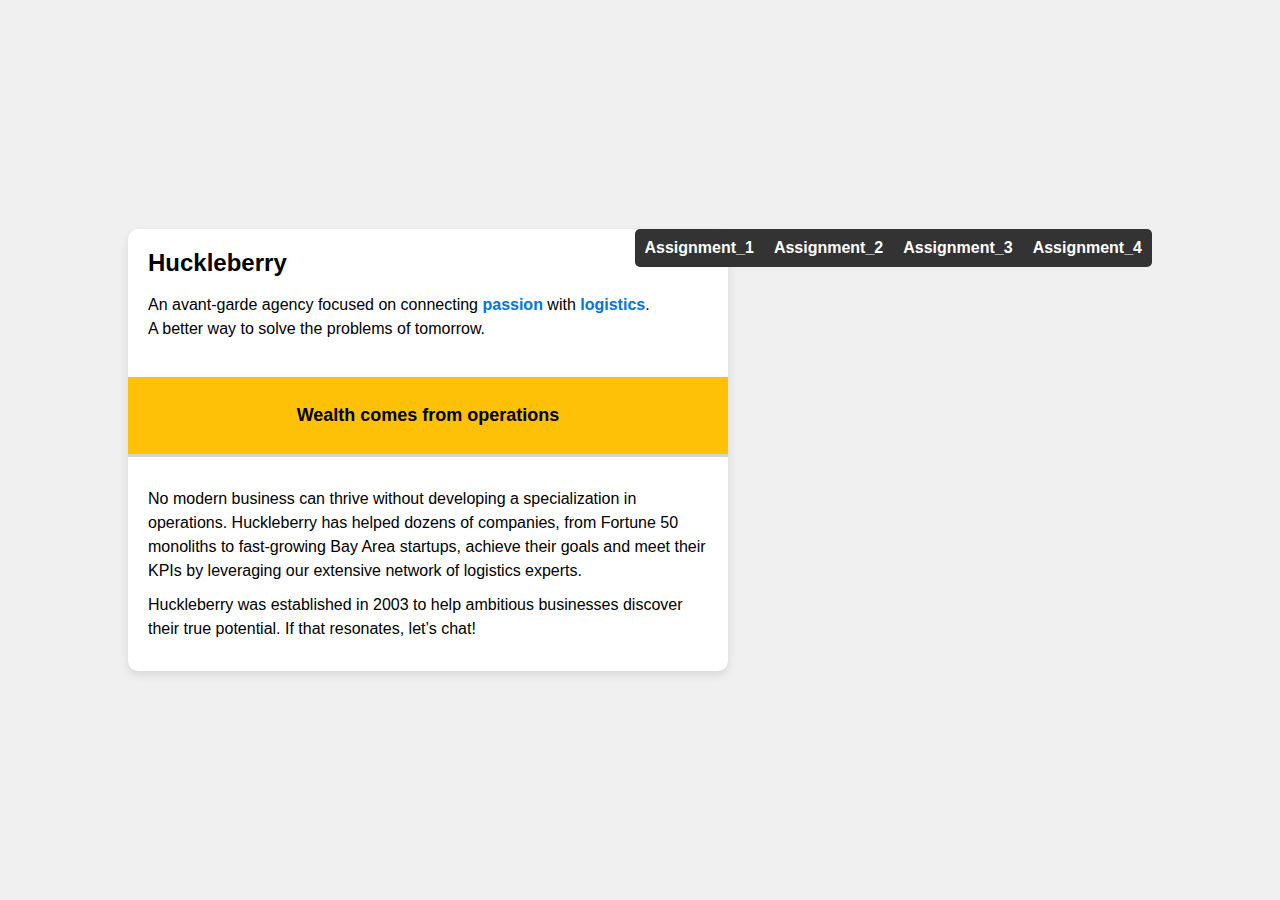
==== assignment_2.html @ e76169d1 "all needed changes" ====
<!DOCTYPE html>
<html lang="en">
<head>
    <meta charset="UTF-8">
    <meta name="viewport" content="width=device-width, initial-scale=1.0">
    <title>assignment_2</title>
    <link rel="stylesheet" href="styles2.css">
</head>
<body>
    <section id="main">
        <nav class="navbar">
            <ul>
                <li><a href="assignment_1.html">Assignment_1</a></li>
                <li><a href="assignment_2.html">Assignment_2</a></li>
                <li><a href="assignment_3.html">Assignment_3</a></li>
                <li><a href="assignment_4.html">Assignment_4</a></li>
            </ul>
        </nav>
        <div class="card">
            <div class="header">
                <h1>Huckleberry</h1>
                <p>
                    An avant-garde agency focused on connecting <span>passion</span> with <span>logistics</span>.<br>
                    A better way to solve the problems of tomorrow.
                </p>
            </div>
            <div class="highlight">
                <p>Wealth comes from operations</p>
            </div>
            <div class="content">
                <p>
                    No modern business can thrive without developing a specialization in operations. Huckleberry has helped dozens of companies, from Fortune 50 monoliths to fast-growing Bay Area startups, achieve their goals and meet their KPIs by leveraging our extensive network of logistics experts.
                </p>
                <p>
                    Huckleberry was established in 2003 to help ambitious businesses discover their true potential. If that resonates, let’s chat!
                </p>
            </div>
        </div>
    </section>
    
</body>
</html>
---- styles2.css ----
/* styles.css */
body {
   margin: 0;
   height: 100vh;
   display: flex;
   justify-content: center;
   align-items: center;
   background-color: #f0f0f0; /* Light background */
   font-family: Arial, sans-serif;
   color: #000;
}

.card {
   width: 600px;
   background: #fff;
   border-radius: 10px;
   box-shadow: 0 4px 10px rgba(0, 0, 0, 0.1);
   overflow: hidden;
}

.header {
   padding: 20px;
}

.header h1 {
   font-size: 24px;
   margin: 0;
}

.header p {
   font-size: 16px;
   line-height: 1.5;
}

.header span {
   color: #0275d8; /* Blue color for emphasized text */
   font-weight: bold;
}

.highlight {
   background: #ffc107; /* Yellow background */
   color: #000;
   text-align: center;
   padding: 10px;
   font-weight: bold;
   font-size: 18px;
}

.content {
   padding: 20px;
   border-top: 3px solid #d3d3d3; /* Divider above content */
}

.content p {
   margin: 10px 0;
   line-height: 1.5;
}
#main{
   position: relative;
   width: 80%;
   max-width: 1200px;
 }
 
 /* Navigation Bar */
 .navbar {
   position: absolute;
   top: 0;
   right: 0;
   background-color: #333;
   padding: 10px;
   border-radius: 5px;
 }
 
 .navbar ul {
   list-style-type: none;
   margin: 0;
   padding: 0;
   display: flex;
   gap: 20px;
 }
 
 .navbar ul li {
   display: inline;
 }
 
 .navbar ul li a {
   text-decoration: none;
   color: white; /* White text */
   font-size: 16px;
   font-weight: bold;
   transition: color 0.3s ease;
 }
 
 .navbar ul li a:hover {
   color: #ffc107; /* Highlight color on hover */
 }
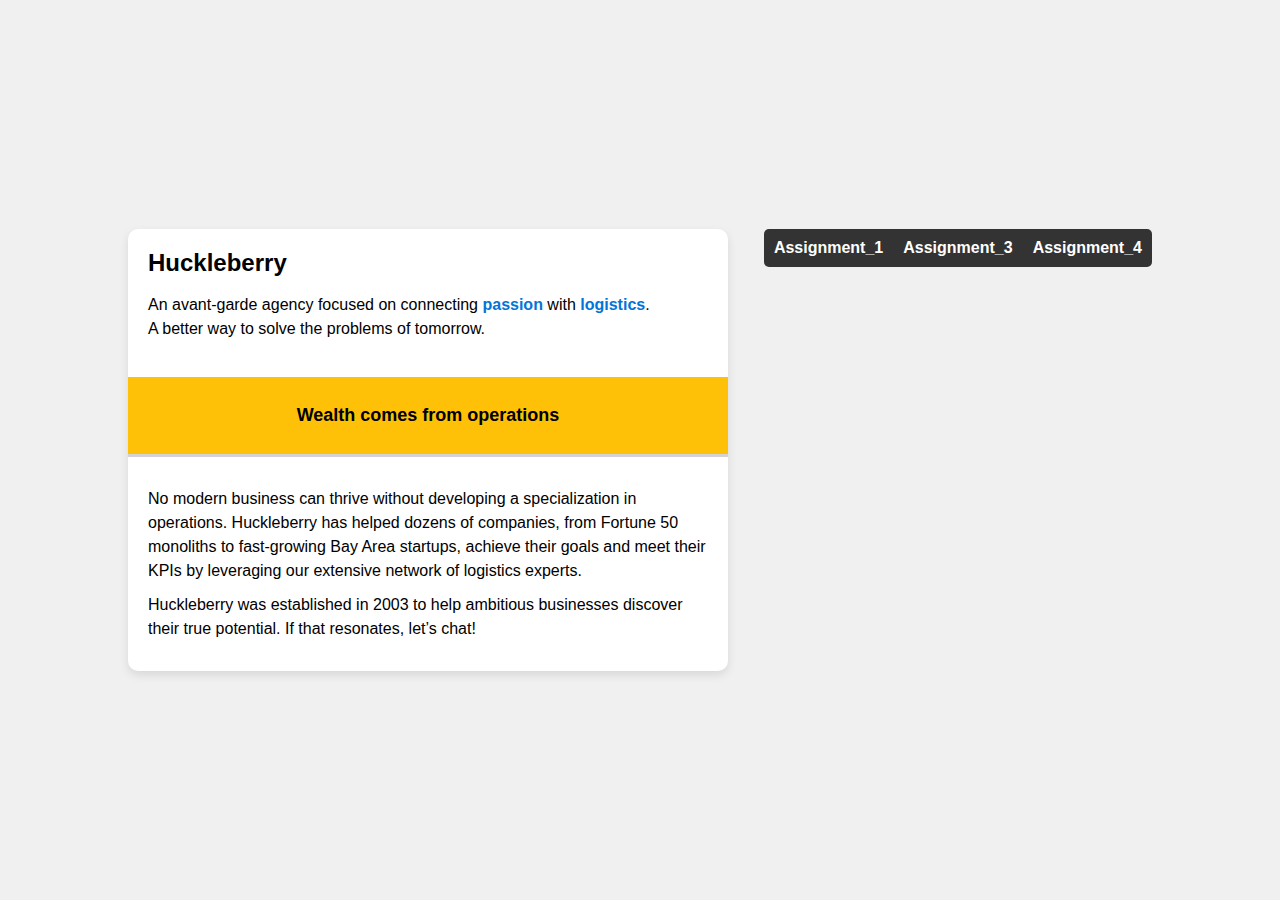
==== commit d123c5c2: "just few changes to file" ====
--- a/assignment_2.html
+++ b/assignment_2.html
@@ -10,8 +10,7 @@
     <section id="main">
         <nav class="navbar">
             <ul>
-                <li><a href="assignment_1.html">Assignment_1</a></li>
-                <li><a href="assignment_2.html">Assignment_2</a></li>
+                <li><a href="index.html">Assignment_1</a></li>
                 <li><a href="assignment_3.html">Assignment_3</a></li>
                 <li><a href="assignment_4.html">Assignment_4</a></li>
             </ul>
